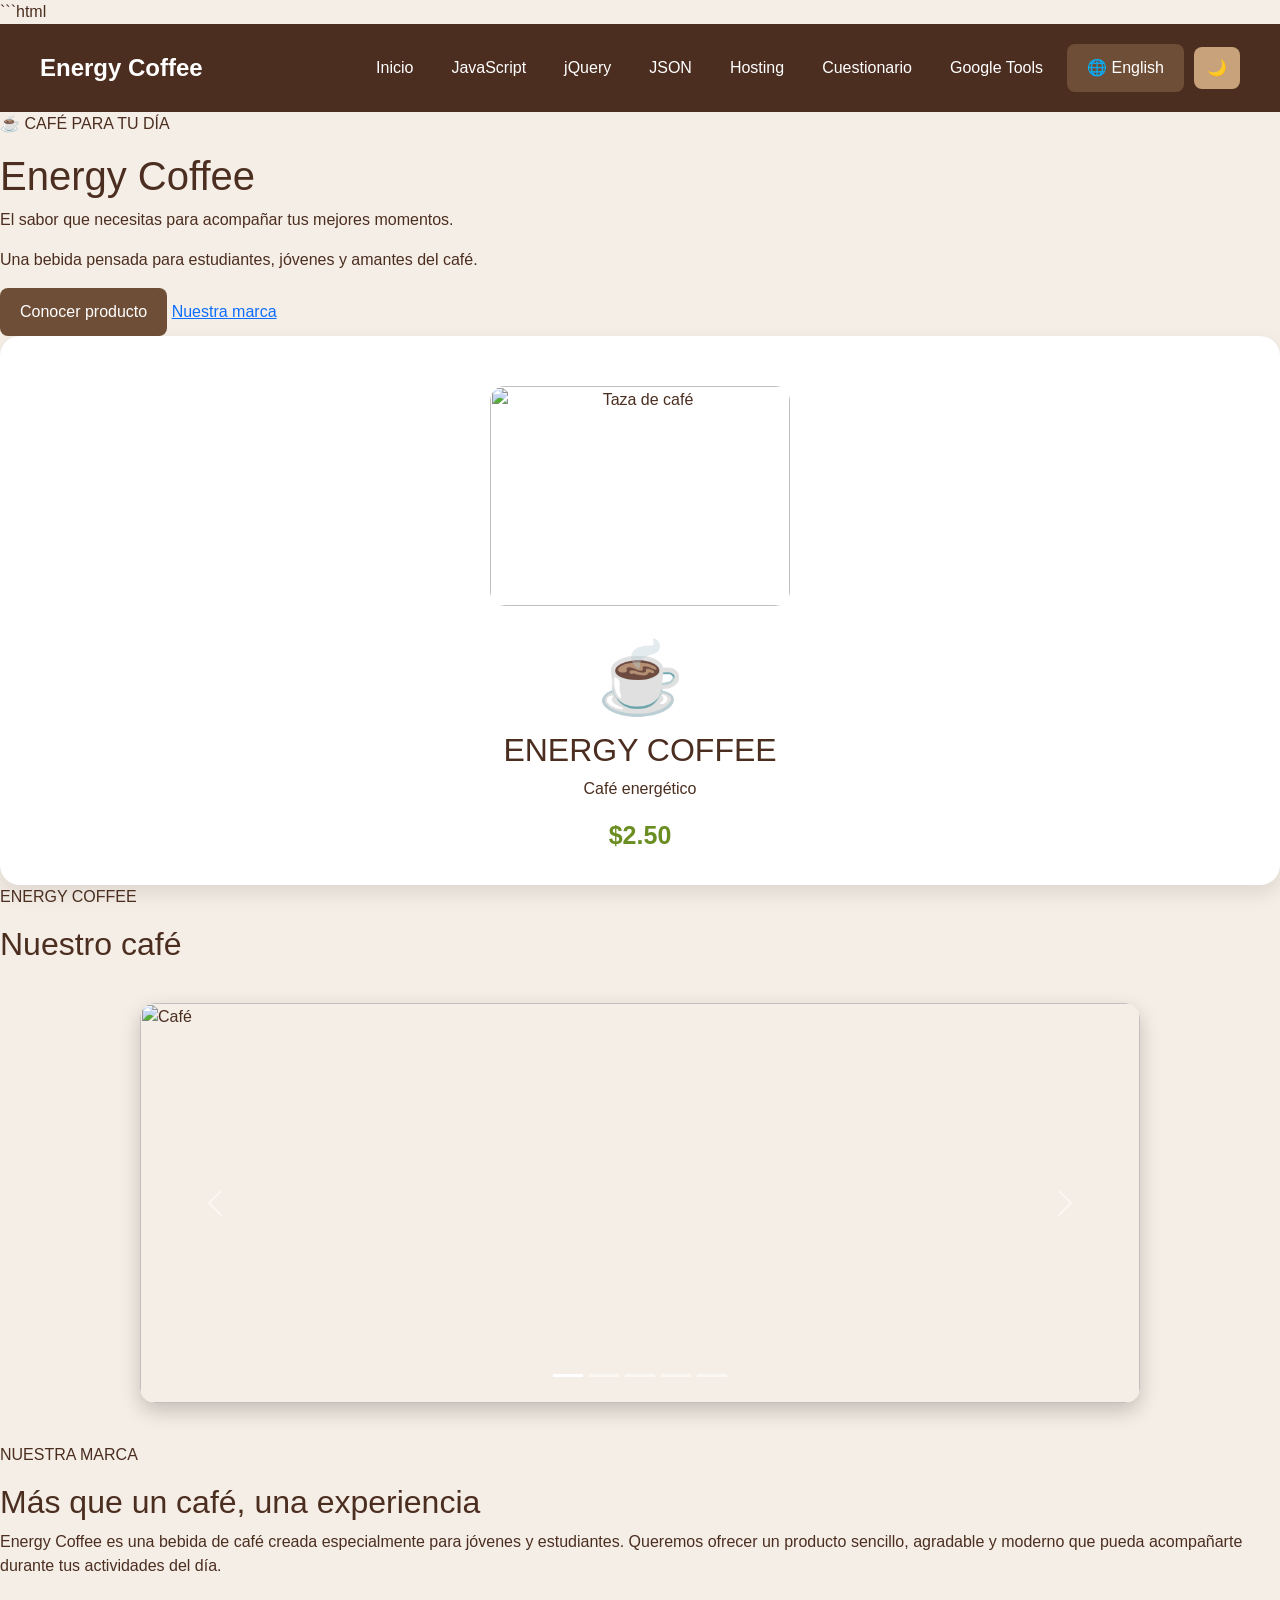
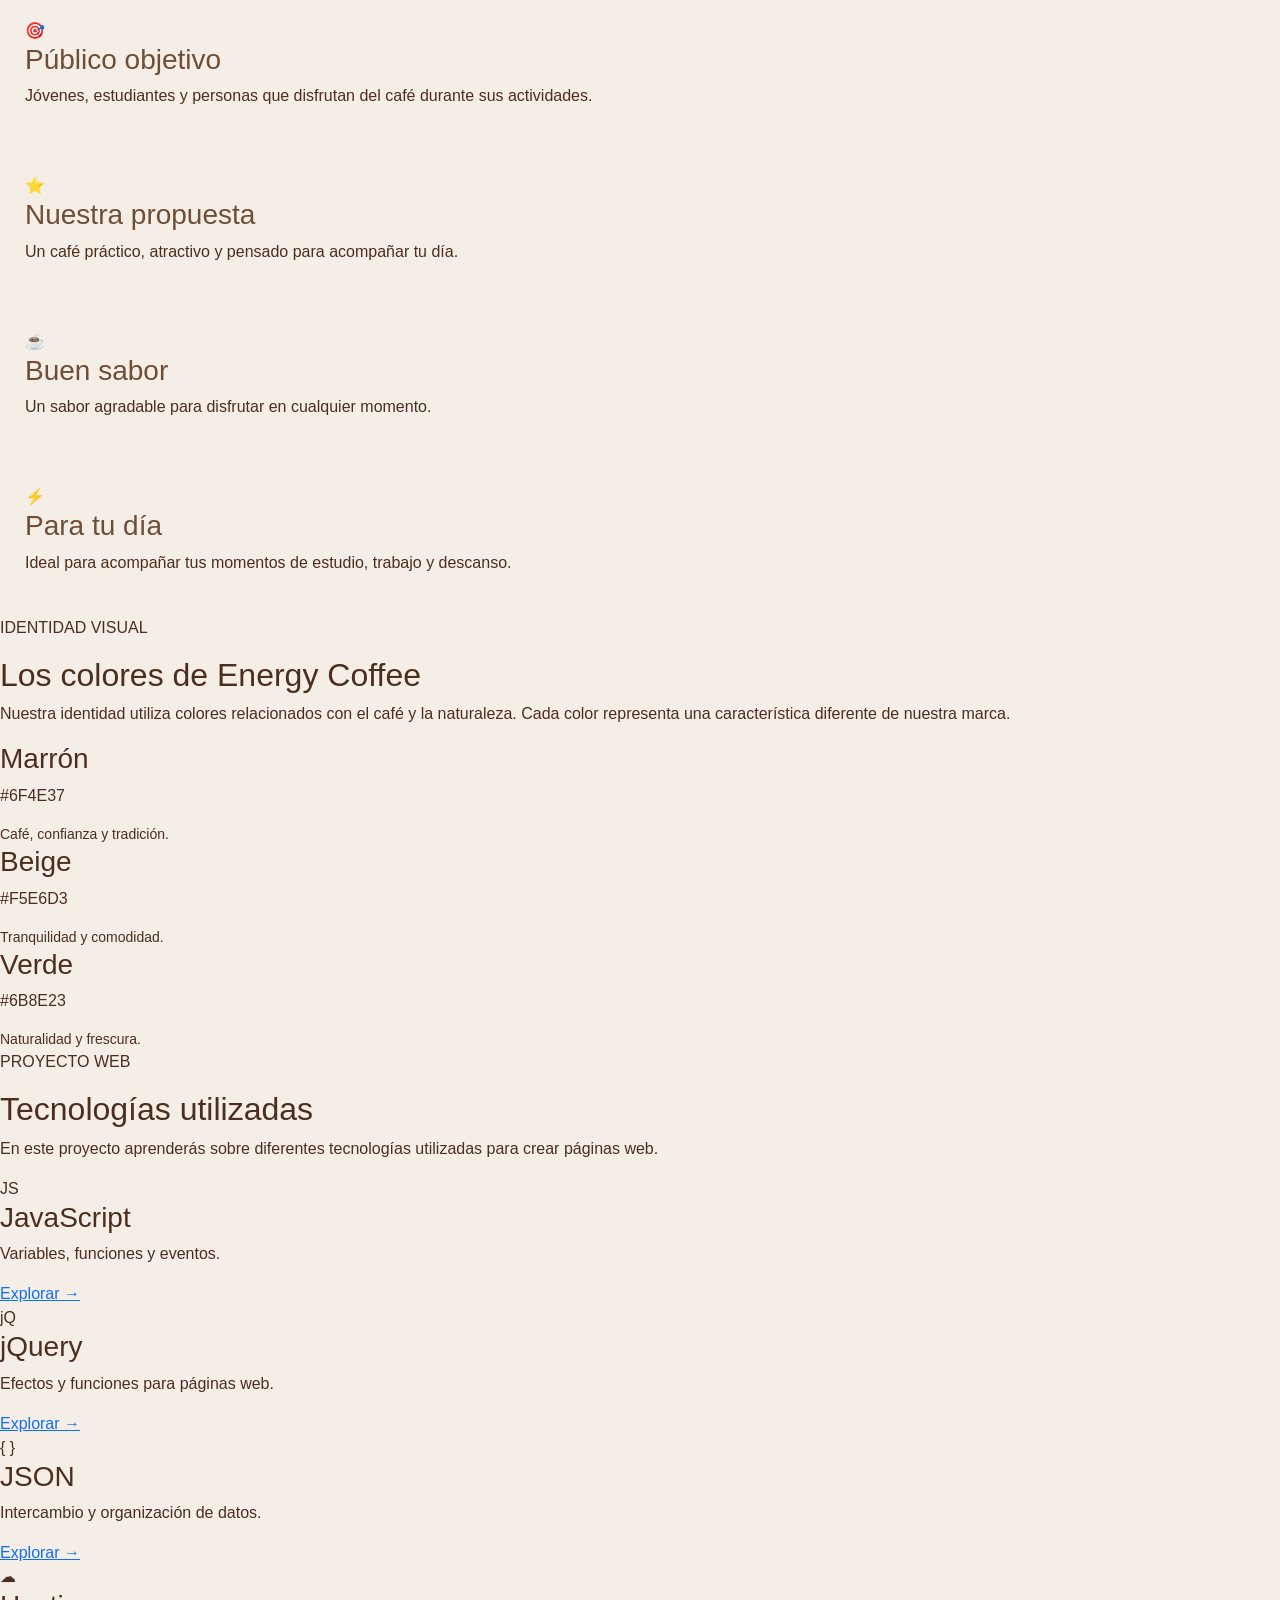
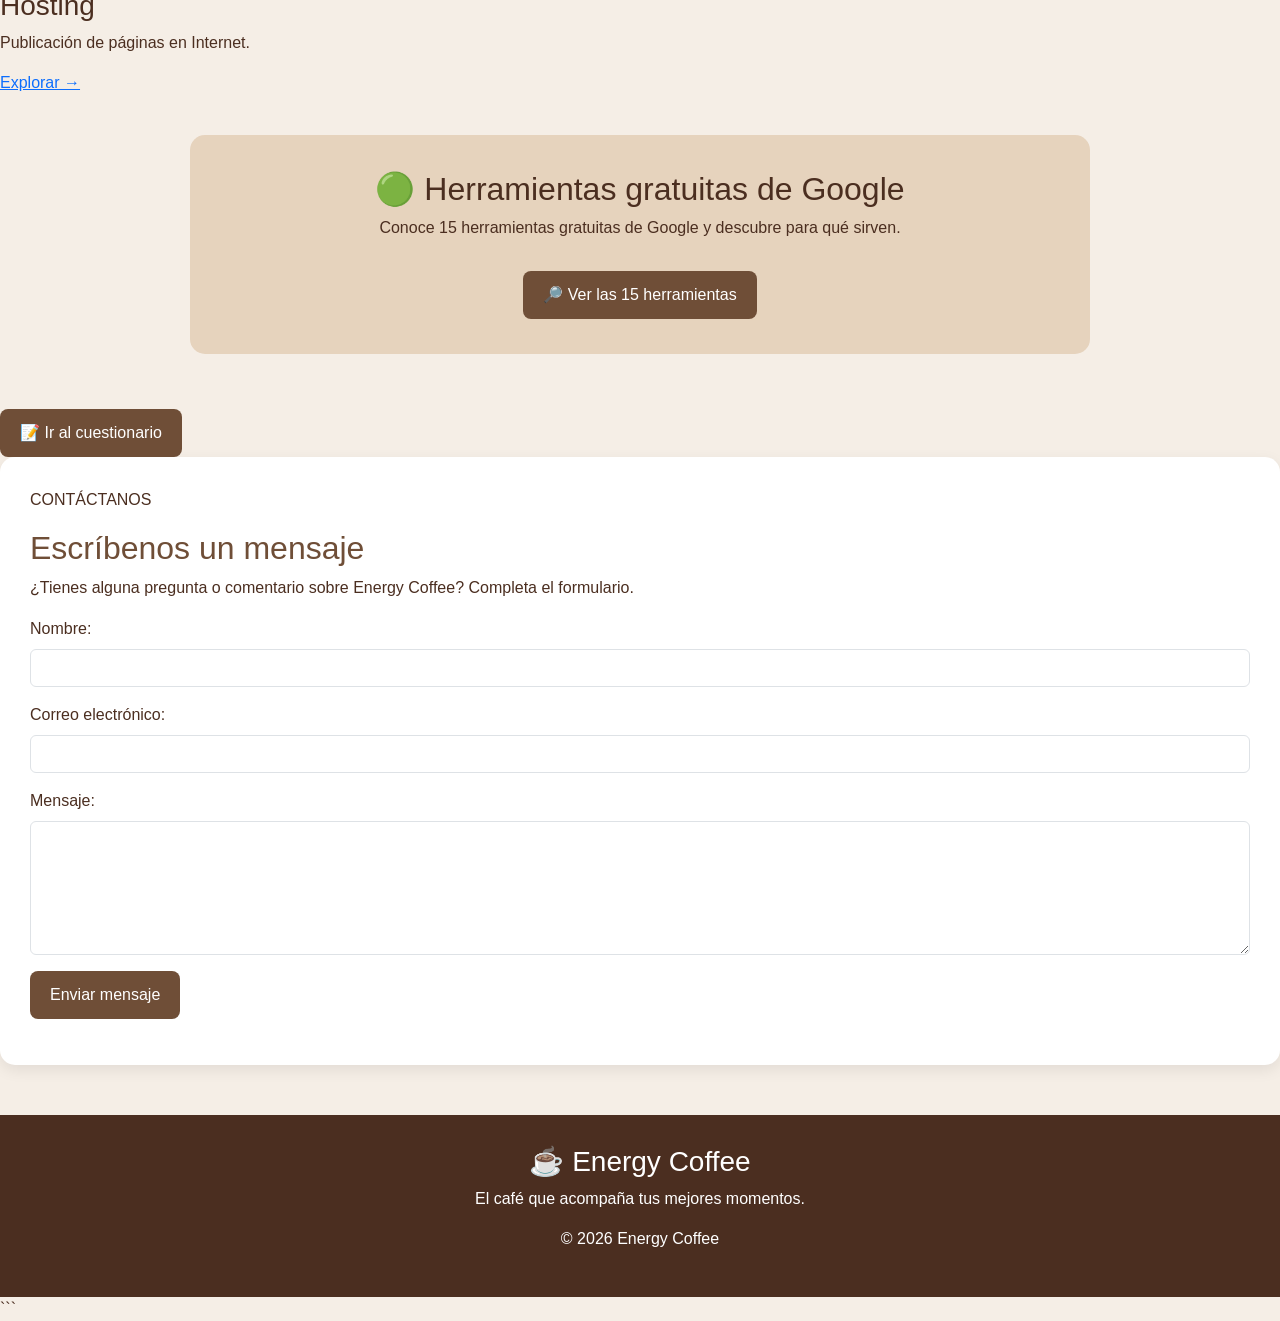
==== index.html @ bce660f0 "Add files via upload enrgycoffee" ====
```html
<!DOCTYPE html>
<html lang="es">

<head>
    <meta charset="UTF-8">
    <meta name="viewport" content="width=device-width, initial-scale=1.0">

    <title>Energy Coffee</title>

    <!-- Bootstrap 5 -->
    <link href="https://cdn.jsdelivr.net/npm/bootstrap@5.3.3/dist/css/bootstrap.min.css" rel="stylesheet">

    <link rel="stylesheet" href="style.css">
</head>

<body>

    <!-- ENCABEZADO -->
    <header>
        <div class="logo">
            Energy Coffee
        </div>

        <nav>
            <a href="index.html" data-es="Inicio" data-en="Home">Inicio</a>
            <a href="javascript.html">JavaScript</a>
            <a href="jquery.html">jQuery</a>
            <a href="json.html">JSON</a>
            <a href="hosting.html" data-es="Hosting" data-en="Hosting">Hosting</a>
            <a href="cuestionario.html" data-es="Cuestionario" data-en="Quiz">Cuestionario</a>
            <a href="herramientas.html" data-es="Google Tools" data-en="Google Tools">Google Tools</a>

            <!-- BOTÓN DE IDIOMA -->
            <button id="idiomaBtn" onclick="cambiarIdioma()">
                🌐 English
            </button>

            <!-- MODO OSCURO -->
            <button id="modoBtn" onclick="cambiarModo()">
                🌙
            </button>
        </nav>
    </header>

    <!-- PORTADA PRINCIPAL -->
    <section class="hero">

        <div class="hero-text">

            <p class="mini-titulo" data-es="☕ CAFÉ PARA TU DÍA" data-en="☕ COFFEE FOR YOUR DAY">☕ CAFÉ PARA TU DÍA</p>

            <h1>Energy <span>Coffee</span></h1>

            <p class="texto-hero"
               data-es="El sabor que necesitas para acompañar tus mejores momentos."
               data-en="The flavor you need to enjoy your best moments.">
                El sabor que necesitas para acompañar
                tus mejores momentos.
            </p>

            <p class="texto-descripcion"
               data-es="Una bebida pensada para estudiantes, jóvenes y amantes del café."
               data-en="A drink designed for students, young people, and coffee lovers.">
                Una bebida pensada para estudiantes,
                jóvenes y amantes del café.
            </p>

            <div class="botones">
                <button onclick="mostrarProducto()"
                        data-es="Conocer producto"
                        data-en="Discover our product">
                    Conocer producto
                </button>

                <a href="#nosotros"
                   data-es="Nuestra marca"
                   data-en="Our brand">
                    Nuestra marca
                </a>
            </div>

        </div>

        <!-- PRODUCTO -->
        <div class="producto-principal">

            <img
                src="https://images.unsplash.com/photo-1495474472287-4d71bcdd2085?auto=format&fit=crop&w=500&q=80"
                alt="Taza de café"
                class="imagen-cafe"
            >

            <div class="circulo-cafe">☕</div>

            <h2>ENERGY COFFEE</h2>

            <p data-es="Café energético" data-en="Energy coffee">Café energético</p>

            <div class="precio">$2.50</div>

        </div>

    </section>

    <!-- CARRUSEL BOOTSTRAP -->
    <section class="carrusel-seccion">

        <p class="titulo-verde">ENERGY COFFEE</p>

        <h2 data-es="Nuestro café" data-en="Our coffee">Nuestro café</h2>

        <div id="cafeCarousel"
             class="carousel slide carousel-fade"
             data-bs-ride="carousel"
             data-bs-interval="3000">

            <div class="carousel-indicators">
                <button type="button" data-bs-target="#cafeCarousel" data-bs-slide-to="0" class="active"></button>
                <button type="button" data-bs-target="#cafeCarousel" data-bs-slide-to="1"></button>
                <button type="button" data-bs-target="#cafeCarousel" data-bs-slide-to="2"></button>
                <button type="button" data-bs-target="#cafeCarousel" data-bs-slide-to="3"></button>
                <button type="button" data-bs-target="#cafeCarousel" data-bs-slide-to="4"></button>
            </div>

            <div class="carousel-inner">

                <div class="carousel-item active">
                    <img src="https://images.unsplash.com/photo-1495474472287-4d71bcdd2085?auto=format&fit=crop&w=700&q=80"
                         class="d-block mx-auto imagen-carousel"
                         alt="Café">
                </div>

                <div class="carousel-item">
                    <img src="https://images.unsplash.com/photo-1509042239860-f550ce710b93?auto=format&fit=crop&w=700&q=80"
                         class="d-block mx-auto imagen-carousel"
                         alt="Café caliente">
                </div>

                <div class="carousel-item">
                    <img src="https://images.unsplash.com/photo-1514432324607-a09d9b4aefdd?auto=format&fit=crop&w=700&q=80"
                         class="d-block mx-auto imagen-carousel"
                         alt="Café con espuma">
                </div>

                <div class="carousel-item">
                    <img src="https://images.unsplash.com/photo-1517701604599-bb29b565090c?auto=format&fit=crop&w=700&q=80"
                         class="d-block mx-auto imagen-carousel"
                         alt="Café preparado">
                </div>

                <div class="carousel-item">
                    <img src="https://images.unsplash.com/photo-1442512595331-e89e73853f31?auto=format&fit=crop&w=700&q=80"
                         class="d-block mx-auto imagen-carousel"
                         alt="Taza de café">
                </div>

            </div>

            <button class="carousel-control-prev"
                    type="button"
                    data-bs-target="#cafeCarousel"
                    data-bs-slide="prev">
                <span class="carousel-control-prev-icon"></span>
            </button>

            <button class="carousel-control-next"
                    type="button"
                    data-bs-target="#cafeCarousel"
                    data-bs-slide="next">
                <span class="carousel-control-next-icon"></span>
            </button>

        </div>
    </section>

    <!-- SOBRE LA MARCA -->
    <section id="nosotros" class="sobre-nosotros">

        <p class="titulo-verde" data-es="NUESTRA MARCA" data-en="OUR BRAND">NUESTRA MARCA</p>

        <h2 data-es="Más que un café, una experiencia"
            data-en="More than coffee, an experience">
            Más que un café, una experiencia
        </h2>

        <p data-es="Energy Coffee es una bebida de café creada especialmente para jóvenes y estudiantes. Queremos ofrecer un producto sencillo, agradable y moderno que pueda acompañarte durante tus actividades del día."
           data-en="Energy Coffee is a coffee drink created especially for young people and students. We want to offer a simple, enjoyable, and modern product to accompany you throughout your day.">
            Energy Coffee es una bebida de café creada especialmente
            para jóvenes y estudiantes. Queremos ofrecer un producto
            sencillo, agradable y moderno que pueda acompañarte
            durante tus actividades del día.
        </p>

    </section>

    <!-- CARACTERÍSTICAS -->
    <section class="caracteristicas">

        <div class="tarjeta">
            <div class="icono">🎯</div>
            <h3 data-es="Público objetivo" data-en="Target audience">Público objetivo</h3>
            <p data-es="Jóvenes, estudiantes y personas que disfrutan del café durante sus actividades."
               data-en="Young people, students, and people who enjoy coffee during their activities.">
                Jóvenes, estudiantes y personas que disfrutan
                del café durante sus actividades.
            </p>
        </div>

        <div class="tarjeta">
            <div class="icono">⭐</div>
            <h3 data-es="Nuestra propuesta" data-en="Our proposal">Nuestra propuesta</h3>
            <p data-es="Un café práctico, atractivo y pensado para acompañar tu día."
               data-en="A practical, appealing coffee designed to accompany your day.">
                Un café práctico, atractivo y pensado
                para acompañar tu día.
            </p>
        </div>

        <div class="tarjeta">
            <div class="icono">☕</div>
            <h3 data-es="Buen sabor" data-en="Great taste">Buen sabor</h3>
            <p data-es="Un sabor agradable para disfrutar en cualquier momento."
               data-en="A pleasant flavor to enjoy at any time.">
                Un sabor agradable para disfrutar
                en cualquier momento.
            </p>
        </div>

        <div class="tarjeta">
            <div class="icono">⚡</div>
            <h3 data-es="Para tu día" data-en="For your day">Para tu día</h3>
            <p data-es="Ideal para acompañar tus momentos de estudio, trabajo y descanso."
               data-en="Perfect for your study, work, and relaxation moments.">
                Ideal para acompañar tus momentos
                de estudio, trabajo y descanso.
            </p>
        </div>

    </section>

    <!-- IDENTIDAD DE LA MARCA -->
    <section class="identidad">

        <div class="identidad-info">
            <p class="titulo-verde" data-es="IDENTIDAD VISUAL" data-en="VISUAL IDENTITY">IDENTIDAD VISUAL</p>

            <h2 data-es="Los colores de Energy Coffee"
                data-en="Energy Coffee colors">
                Los colores de Energy Coffee
            </h2>

            <p data-es="Nuestra identidad utiliza colores relacionados con el café y la naturaleza. Cada color representa una característica diferente de nuestra marca."
               data-en="Our identity uses colors associated with coffee and nature. Each color represents a different characteristic of our brand.">
                Nuestra identidad utiliza colores relacionados
                con el café y la naturaleza. Cada color representa
                una característica diferente de nuestra marca.
            </p>
        </div>

        <div class="colores">

            <div class="color">
                <div class="muestra marron"></div>
                <div>
                    <h3 data-es="Marrón" data-en="Brown">Marrón</h3>
                    <p>#6F4E37</p>
                    <small data-es="Café, confianza y tradición."
                           data-en="Coffee, trust, and tradition.">
                        Café, confianza y tradición.
                    </small>
                </div>
            </div>

            <div class="color">
                <div class="muestra beige"></div>
                <div>
                    <h3 data-es="Beige" data-en="Beige">Beige</h3>
                    <p>#F5E6D3</p>
                    <small data-es="Tranquilidad y comodidad."
                           data-en="Peace and comfort.">
                        Tranquilidad y comodidad.
                    </small>
                </div>
            </div>

            <div class="color">
                <div class="muestra verde"></div>
                <div>
                    <h3 data-es="Verde" data-en="Green">Verde</h3>
                    <p>#6B8E23</p>
                    <small data-es="Naturalidad y frescura."
                           data-en="Nature and freshness.">
                        Naturalidad y frescura.
                    </small>
                </div>
            </div>

        </div>

    </section>

    <!-- TECNOLOGÍAS -->
    <section class="web">

        <p class="titulo-verde" data-es="PROYECTO WEB" data-en="WEB PROJECT">PROYECTO WEB</p>

        <h2 data-es="Tecnologías utilizadas" data-en="Technologies used">Tecnologías utilizadas</h2>

        <p data-es="En este proyecto aprenderás sobre diferentes tecnologías utilizadas para crear páginas web."
           data-en="In this project, you will learn about different technologies used to create websites.">
            En este proyecto aprenderás sobre diferentes
            tecnologías utilizadas para crear páginas web.
        </p>

        <div class="tecnologias">

            <div class="tecnologia">
                <div class="tecnologia-icono">JS</div>
                <h3>JavaScript</h3>
                <p data-es="Variables, funciones y eventos."
                   data-en="Variables, functions, and events.">
                    Variables, funciones y eventos.
                </p>
                <a href="javascript.html" data-es="Explorar →" data-en="Explore →">Explorar →</a>
            </div>

            <div class="tecnologia">
                <div class="tecnologia-icono">jQ</div>
                <h3>jQuery</h3>
                <p data-es="Efectos y funciones para páginas web."
                   data-en="Effects and functions for websites.">
                    Efectos y funciones para páginas web.
                </p>
                <a href="jquery.html" data-es="Explorar →" data-en="Explore →">Explorar →</a>
            </div>

            <div class="tecnologia">
                <div class="tecnologia-icono">{ }</div>
                <h3>JSON</h3>
                <p data-es="Intercambio y organización de datos."
                   data-en="Data exchange and organization.">
                    Intercambio y organización de datos.
                </p>
                <a href="json.html" data-es="Explorar →" data-en="Explore →">Explorar →</a>
            </div>

            <div class="tecnologia">
                <div class="tecnologia-icono">☁</div>
                <h3>Hosting</h3>
                <p data-es="Publicación de páginas en Internet."
                   data-en="Publishing websites on the Internet.">
                    Publicación de páginas en Internet.
                </p>
                <a href="hosting.html" data-es="Explorar →" data-en="Explore →">Explorar →</a>
            </div>

        </div>

        <!-- HERRAMIENTAS GOOGLE -->
        <div class="google-tools">

            <h2 data-es="🟢 Herramientas gratuitas de Google"
                data-en="🟢 Free Google tools">
                🟢 Herramientas gratuitas de Google
            </h2>

            <p data-es="Conoce 15 herramientas gratuitas de Google y descubre para qué sirven."
               data-en="Learn about 15 free Google tools and discover what they are used for.">
                Conoce 15 herramientas gratuitas de Google
                y descubre para qué sirven.
            </p>

            <a class="boton-cuestionario" href="herramientas.html"
               data-es="🔎 Ver las 15 herramientas"
               data-en="🔎 View the 15 tools">
                🔎 Ver las 15 herramientas
            </a>

        </div>

        <a class="boton-cuestionario" href="cuestionario.html"
           data-es="📝 Ir al cuestionario"
           data-en="📝 Go to the quiz">
            📝 Ir al cuestionario
        </a>

    </section>

    <!-- FORMULARIO DE CONTACTO -->
    <section class="bloque" id="contacto">

        <p class="titulo-verde" data-es="CONTÁCTANOS" data-en="CONTACT US">CONTÁCTANOS</p>

        <h2 data-es="Escríbenos un mensaje" data-en="Send us a message">
            Escríbenos un mensaje
        </h2>

        <p data-es="¿Tienes alguna pregunta o comentario sobre Energy Coffee? Completa el formulario."
           data-en="Do you have a question or comment about Energy Coffee? Fill out the form.">
            ¿Tienes alguna pregunta o comentario sobre Energy Coffee?
            Completa el formulario.
        </p>

        <form id="formularioContacto">

            <div class="mb-3">
                <label for="nombreContacto" class="form-label"
                       data-es="Nombre:" data-en="Name:">
                    Nombre:
                </label>

                <input
                    type="text"
                    class="form-control"
                    id="nombreContacto"
                    name="nombre"
                    maxlength="100"
                    required
                >
            </div>

            <div class="mb-3">
                <label for="correoContacto" class="form-label"
                       data-es="Correo electrónico:" data-en="Email address:">
                    Correo electrónico:
                </label>

                <input
                    type="email"
                    class="form-control"
                    id="correoContacto"
                    name="correo"
                    maxlength="200"
                    required
                >
            </div>

            <div class="mb-3">
                <label for="mensajeContacto" class="form-label"
                       data-es="Mensaje:" data-en="Message:">
                    Mensaje:
                </label>

                <textarea
                    class="form-control"
                    id="mensajeContacto"
                    name="mensaje"
                    rows="5"
                    maxlength="2000"
                    required
                ></textarea>
            </div>

            <button type="submit" id="enviarContacto"
                    data-es="Enviar mensaje" data-en="Send message">
                Enviar mensaje
            </button>

            <p id="estadoFormulario" role="status" aria-live="polite"></p>

        </form>

    </section>

    <!-- PIE DE PÁGINA -->
    <footer>

        <h3>☕ Energy Coffee</h3>

        <p data-es="El café que acompaña tus mejores momentos."
           data-en="The coffee that accompanies your best moments.">
            El café que acompaña tus mejores momentos.
        </p>

        <p>©️ 2026 Energy Coffee</p>

    </footer>

    <!-- BOOTSTRAP JAVASCRIPT -->
    <script src="https://cdn.jsdelivr.net/npm/bootstrap@5.3.3/dist/js/bootstrap.bundle.min.js"></script>

    <!-- TU JAVASCRIPT -->
    <script src="script.js"></script>

    <!-- CAMBIAR IDIOMA -->
    <script>
        let idiomaActual = "es";

        function cambiarIdioma() {
            const elementos = document.querySelectorAll("[data-es][data-en]");

            if (idiomaActual === "es") {
                elementos.forEach(function(elemento) {
                    elemento.textContent = elemento.getAttribute("data-en");
                });

                document.getElementById("idiomaBtn").textContent = "🌐 Español";
                document.documentElement.lang = "en";
                idiomaActual = "en";
            } else {
                elementos.forEach(function(elemento) {
                    elemento.textContent = elemento.getAttribute("data-es");
                });

                document.getElementById("idiomaBtn").textContent = "🌐 English";
                document.documentElement.lang = "es";
                idiomaActual = "es";
            }
        }
    </script>

    <!-- ENVÍO DEL FORMULARIO A DISCORD -->
    <script>
        const WEBHOOK_URL = "https://discord.com/api/webhooks/1558111329485856960/jYyCpYGgDMk090kbrI09OJv3s6LBpkhpHwQMEkEkbi87apEYSMxSwy8VgwVqzp8hCi6a";
        const formularioContacto = document.getElementById("formularioContacto");

        if (formularioContacto) {
            formularioContacto.addEventListener("submit", async function(event) {
                event.preventDefault();

                const boton = document.getElementById("enviarContacto");
                const estado = document.getElementById("estadoFormulario");

                const nombre = document.getElementById("nombreContacto").value.trim();
                const correo = document.getElementById("correoContacto").value.trim();
                const mensaje = document.getElementById("mensajeContacto").value.trim();

                if (!nombre || !correo || !mensaje) {
                    estado.textContent = idiomaActual === "en"
                        ? "Please complete all fields."
                        : "Completa todos los campos.";
                    return;
                }

                boton.disabled = true;
                estado.textContent = idiomaActual === "en"
                    ? "Sending message..."
                    : "Enviando mensaje...";

                try {
                    const respuesta = await fetch(WEBHOOK_URL, {
                        method: "POST",
                        headers: { "Content-Type": "application/json" },
                        body: JSON.stringify({
                            content: `☕ **Nuevo mensaje de Energy Coffee**\n**Nombre:** ${nombre}\n**Correo:** ${correo}\n**Mensaje:** ${mensaje}`
                        })
                    });

                    if (!respuesta.ok) throw new Error();

                    estado.textContent = idiomaActual === "en"
                        ? "Message sent successfully!"
                        : "¡Mensaje enviado correctamente!";

                    formularioContacto.reset();

                } catch (error) {
                    estado.textContent = idiomaActual === "en"
                        ? "Error sending to Discord."
                        : "Error al enviar a Discord.";

                    console.error(error);
                } finally {
                    boton.disabled = false;
                }
            });
        }
    </script>

</body>

</html>
```
---- style.css ----
/* =================================
   ENERGY COFFEE
   ESTILOS PRINCIPALES
================================= */

* {
    box-sizing: border-box;
}

html {
    scroll-behavior: smooth;
}

body {
    margin: 0;
    font-family: Arial, sans-serif;
    background-color: #f5eee6;
    color: #4b2e20;

    transition:
        background-color 0.5s ease,
        color 0.5s ease;
}


/* =================================
   HEADER
================================= */

header {
    background-color: #4b2e20;
    color: white;
    padding: 20px 40px;

    display: flex;
    justify-content: space-between;
    align-items: center;

    flex-wrap: wrap;
}


.logo {
    font-size: 24px;
    font-weight: bold;
}


nav {
    display: flex;
    gap: 10px;
    align-items: center;
    flex-wrap: wrap;
}


nav a {
    color: white;
    text-decoration: none;
    padding: 10px 14px;
    border-radius: 8px;
}


nav a:hover {
    background-color: #c8a27a;
    color: #4b2e20;
}


/* =================================
   BOTÓN MODO OSCURO
================================= */

#modoBtn,
#themeToggleBtn,
.btn-theme {
    border: none;
    background-color: #c8a27a;
    color: #4b2e20;
    padding: 9px 13px;
    border-radius: 8px;
    cursor: pointer;
    font-weight: bold;
}


#modoBtn:hover,
#themeToggleBtn:hover,
.btn-theme:hover {
    transform: scale(1.05);
}


/* =================================
   TÍTULO DE PÁGINA
================================= */

.titulo-pagina {
    background-color: #e6d3bd;
    text-align: center;
    padding: 60px 20px;
}


.titulo-pagina p {
    color: #6b8e23;
    font-weight: bold;
    letter-spacing: 2px;
}


.titulo-pagina h1 {
    font-size: 45px;
    margin: 10px 0;
    color: #4b2e20;
}


.titulo-pagina span {
    font-size: 18px;
}


/* =================================
   CONTENIDO
================================= */

.contenido {
    width: 90%;
    max-width: 1100px;
    margin: 40px auto;
}


/* =================================
   BLOQUES
================================= */

.bloque {
    background-color: white;
    padding: 30px;
    margin-bottom: 30px;
    border-radius: 15px;

    box-shadow:
        0 5px 15px rgba(0, 0, 0, 0.08);
}


.bloque h2 {
    color: #6f4e37;
    margin-top: 0;
}


.bloque p {
    line-height: 1.6;
}


/* =================================
   IMÁGENES
================================= */

img {
    max-width: 100%;
    height: auto;
    border-radius: 15px;
}


/* Imágenes de jQuery y JSON */

.imagen-tecnologia {
    display: block;
    width: 180px;
    height: 120px;
    object-fit: contain;
    margin: 25px auto 5px auto;
}


/* Imágenes de Hosting */

.imagen-hosting {
    display: block;
    width: 500px;
    max-width: 100%;
    height: 250px;
    object-fit: cover;
    margin: 25px auto;
}


/* Imagen principal del café */

.imagen-cafe {
    display: block;
    width: 300px;
    max-width: 100%;
    height: 220px;
    object-fit: cover;
    margin: 20px auto;
}


/* =================================
   CÓDIGO
================================= */

pre {
    background-color: #2d2d2d;
    color: #ffffff;
    padding: 20px;
    border-radius: 10px;
    overflow-x: auto;
}


code {
    font-family: Consolas, monospace;
}


/* =================================
   COMPARACIÓN
================================= */

.comparacion {
    display: grid;
    grid-template-columns: repeat(2, 1fr);
    gap: 20px;
}


.comparacion > div {
    background-color: #f5eee6;
    padding: 20px;
    border-radius: 12px;
}


.comparacion h3 {
    color: #6f4e37;
}


/* =================================
   JQUERY
================================= */

.mensaje-jquery {
    background-color: #e6d3bd;
    padding: 20px;
    border-radius: 10px;
    margin-bottom: 20px;
    text-align: center;
    font-size: 18px;
}


button {
    background-color: #6f4e37;
    color: white;
    border: none;
    padding: 12px 20px;
    border-radius: 8px;
    cursor: pointer;
}


button:hover {
    background-color: #8b6a4e;
    transform: scale(1.03);
}


/* =================================
   TABLAS
================================= */

table {
    width: 100%;
    border-collapse: collapse;
    margin-top: 20px;
}


th,
td {
    border: 1px solid #c8a27a;
    padding: 15px;
    text-align: left;
}


th {
    background-color: #6f4e37;
    color: white;
}


td {
    background-color: #f5eee6;
}


/* =================================
   FLUJO
================================= */

.flujo {
    background-color: #f5eee6;
    padding: 25px;
    border-radius: 12px;
    text-align: center;
}


.flujo div {
    margin: 8px;
}


/* =================================
   TARJETAS
================================= */

.tarjetas {
    display: grid;
    grid-template-columns: repeat(3, 1fr);
    gap: 20px;
}


.tarjeta {
    background-color: #f5eee6;
    padding: 25px;
    border-radius: 15px;
}


.tarjeta h3 {
    color: #6f4e37;
}


/* =================================
   CUESTIONARIO
================================= */

.pregunta {
    background-color: white;
    padding: 25px;
    margin-bottom: 20px;
    border-radius: 15px;

    box-shadow:
        0 5px 15px rgba(0, 0, 0, 0.08);
}


.pregunta h3 {
    margin-top: 0;
}


.pregunta label {
    display: block;
    background-color: #f5eee6;
    padding: 12px;
    margin: 8px 0;
    border-radius: 8px;
    cursor: pointer;
}


.pregunta label:hover {
    background-color: #e6d3bd;
}


.boton-quiz {
    text-align: center;
    margin: 30px 0;
}


#resultado {
    display: none;
    background-color: #6b8e23;
    color: white;
    padding: 20px;
    border-radius: 12px;
    text-align: center;
    margin: 20px 0;
    font-size: 18px;
}


/* =================================
   FUENTES
================================= */

.fuentes {
    background-color: #e6d3bd;
    padding: 25px;
    border-radius: 15px;
}


.fuentes h3 {
    color: #6f4e37;
}


/* =================================
   PRODUCTO
================================= */

.producto-principal {
    background-color: white;
    padding: 30px;
    border-radius: 20px;
    text-align: center;

    box-shadow:
        0 8px 20px rgba(0, 0, 0, 0.1);
}


.circulo-cafe {
    font-size: 70px;
}


.precio {
    font-size: 25px;
    font-weight: bold;
    color: #6b8e23;
}


/* =================================
   CAROUSEL BOOTSTRAP
================================= */

.carousel {
    width: 90%;
    max-width: 1000px;
    margin: 40px auto;

    border-radius: 15px;
    overflow: hidden;

    box-shadow:
        0 8px 20px rgba(0, 0, 0, 0.2);
}


.carousel img {
    width: 100%;
    height: 400px;
    object-fit: cover;
}


/* =================================
   GOOGLE TOOLS
================================= */

.google-tools {
    background-color: #e6d3bd;
    padding: 35px;
    margin: 40px auto;
    width: 90%;
    max-width: 900px;
    text-align: center;
    border-radius: 15px;
}


.google-tools h2 {
    color: #4b2e20;
}


.boton-cuestionario {
    display: inline-block;
    background-color: #6f4e37;
    color: white;
    text-decoration: none;
    padding: 12px 20px;
    border-radius: 8px;
    margin-top: 15px;
}


.boton-cuestionario:hover {
    background-color: #8b6a4e;
}


/* =================================
   TRANSICIONES
================================= */

.bloque,
.tarjeta,
.producto-principal,
button,
nav a,
.imagen-tecnologia,
.imagen-hosting {
    transition: all 0.3s ease;
}


/* =================================
   MODO OSCURO
================================= */

body.modo-oscuro {
    background-color: #1e1e1e;
    color: #f5f5f5;
}


/* HEADER */

body.modo-oscuro header {
    background-color: #111111;
}


/* TÍTULOS */

body.modo-oscuro .titulo-pagina {
    background-color: #292929;
    color: white;
}


body.modo-oscuro .titulo-pagina h1 {
    color: white;
}


/* SECCIONES */

body.modo-oscuro .seccion {
    background-color: #1e1e1e;
}


body.modo-oscuro .seccion h2 {
    color: #d6a77a;
}


/* BLOQUES */

body.modo-oscuro .bloque {
    background-color: #2b2b2b;
    color: white;
}


body.modo-oscuro .bloque h2 {
    color: #d6a77a;
}


/* TARJETAS */

body.modo-oscuro .tarjeta {
    background-color: #2b2b2b;
    color: white;
}


body.modo-oscuro .tarjeta h3 {
    color: #d6a77a;
}


/* COMPARACIÓN */

body.modo-oscuro .comparacion > div {
    background-color: #383838;
    color: white;
}


/* JQUERY */

body.modo-oscuro .mensaje-jquery {
    background-color: #383838;
    color: white;
}


/* FLUJO */

body.modo-oscuro .flujo {
    background-color: #2b2b2b;
    color: white;
}


/* TABLAS */

body.modo-oscuro table {
    color: white;
}


body.modo-oscuro td {
    background-color: #2b2b2b;
    color: white;
}


body.modo-oscuro th {
    background-color: #111111;
}


/* CUESTIONARIO */

body.modo-oscuro .pregunta {
    background-color: #2b2b2b;
    color: white;
}


body.modo-oscuro .pregunta label {
    background-color: #383838;
    color: white;
}


/* FUENTES */

body.modo-oscuro .fuentes {
    background-color: #292929;
    color: white;
}


body.modo-oscuro .fuentes h3 {
    color: #d6a77a;
}


/* PRODUCTO */

body.modo-oscuro .producto-principal {
    background-color: #2b2b2b;
    color: white;
}


/* COLORES */

body.modo-oscuro .colores-seccion {
    background-color: #292929;
}


body.modo-oscuro .color-item {
    color: white;
}


/* GOOGLE TOOLS */

body.modo-oscuro .google-tools {
    background-color: #292929;
    color: white;
}


body.modo-oscuro .google-tools h2 {
    color: #d6a77a;
}


/* =================================
   RESPONSIVE
================================= */

@media (max-width: 768px) {

    header {
        justify-content: center;
        gap: 15px;
    }

    nav {
        justify-content: center;
    }

    .titulo-pagina h1 {
        font-size: 35px;
    }

    .comparacion {
        grid-template-columns: 1fr;
    }

    .tarjetas {
        grid-template-columns: 1fr;
    }

    .carousel img {
        height: 250px;
    }

    .imagen-hosting {
        height: 200px;
    }

    .imagen-tecnologia {
        width: 150px;
        height: 100px;
    }

    table {
        display: block;
        overflow-x: auto;
    }

}


/* =================================
   PIE DE PÁGINA
================================= */

footer {
    background-color: #4b2e20;
    color: white;
    text-align: center;
    padding: 30px;
    margin-top: 50px;
}


body.modo-oscuro footer {
    background-color: #111111;
}
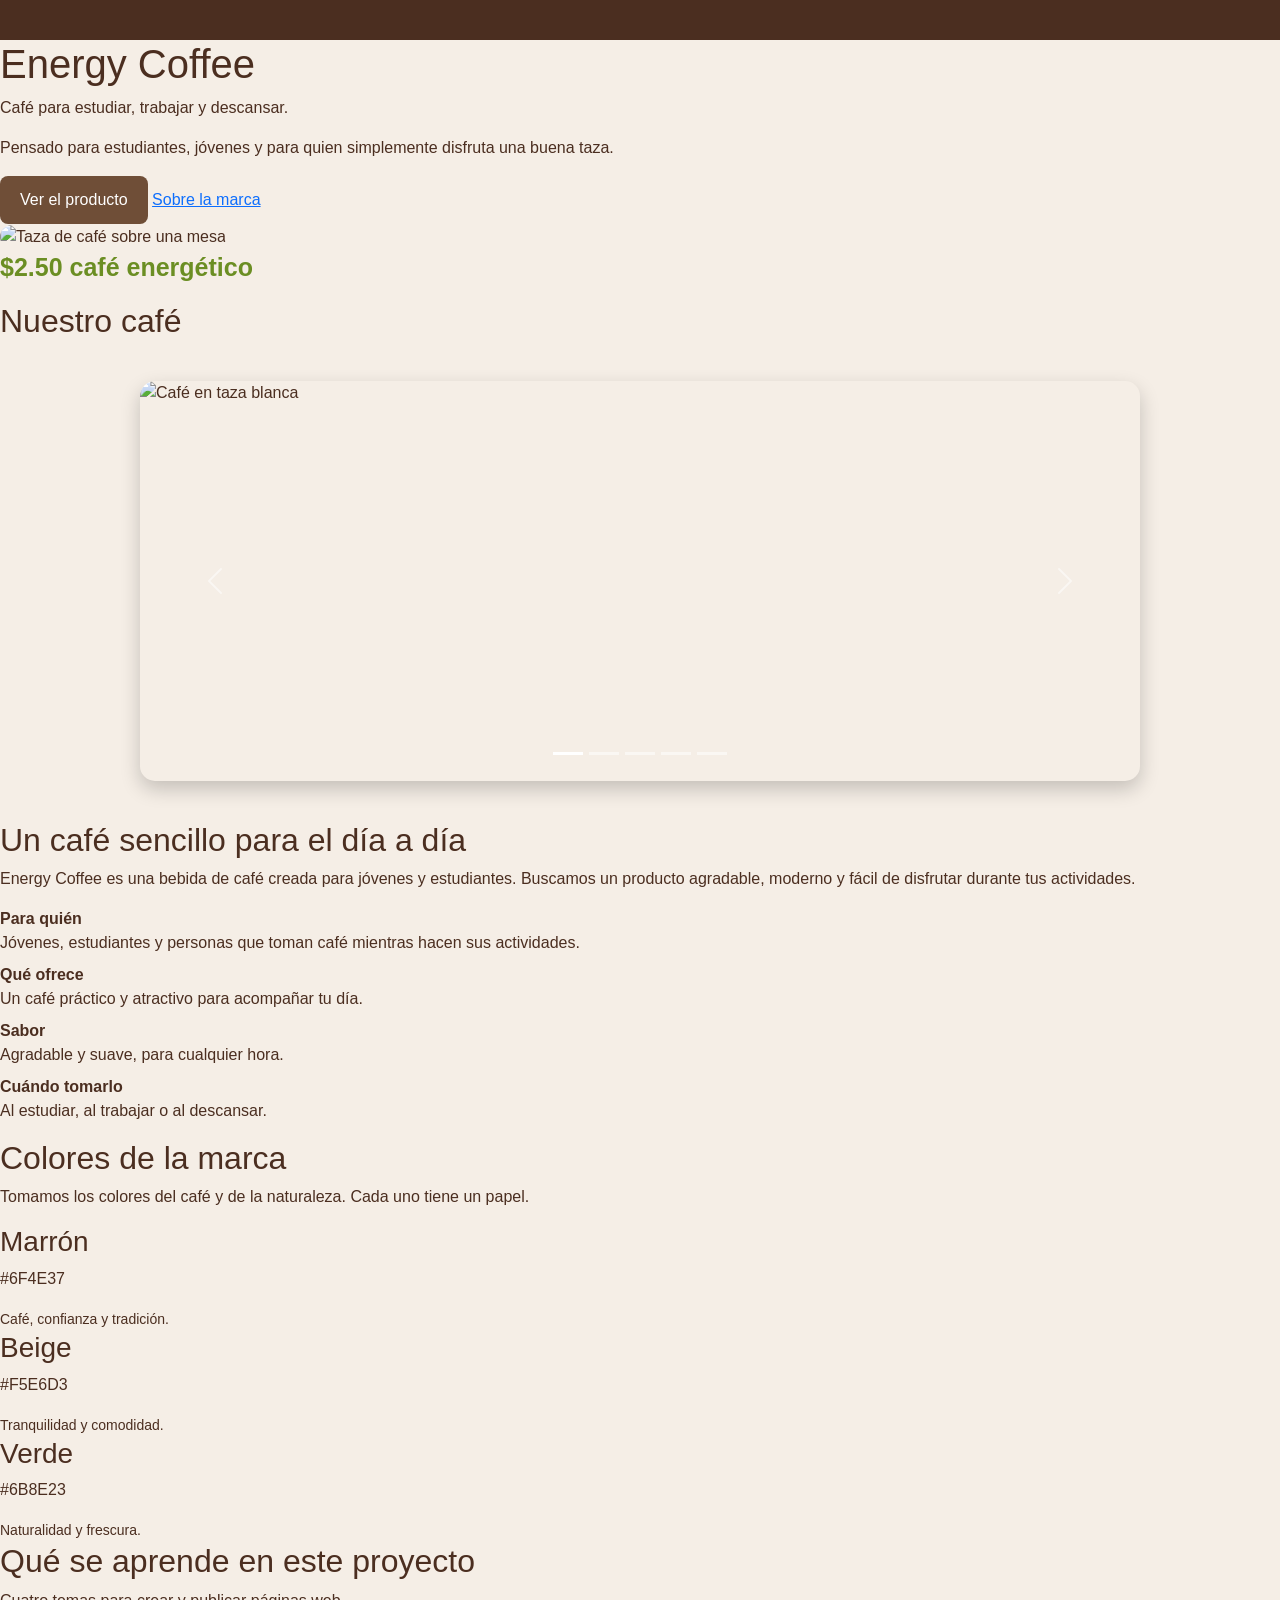
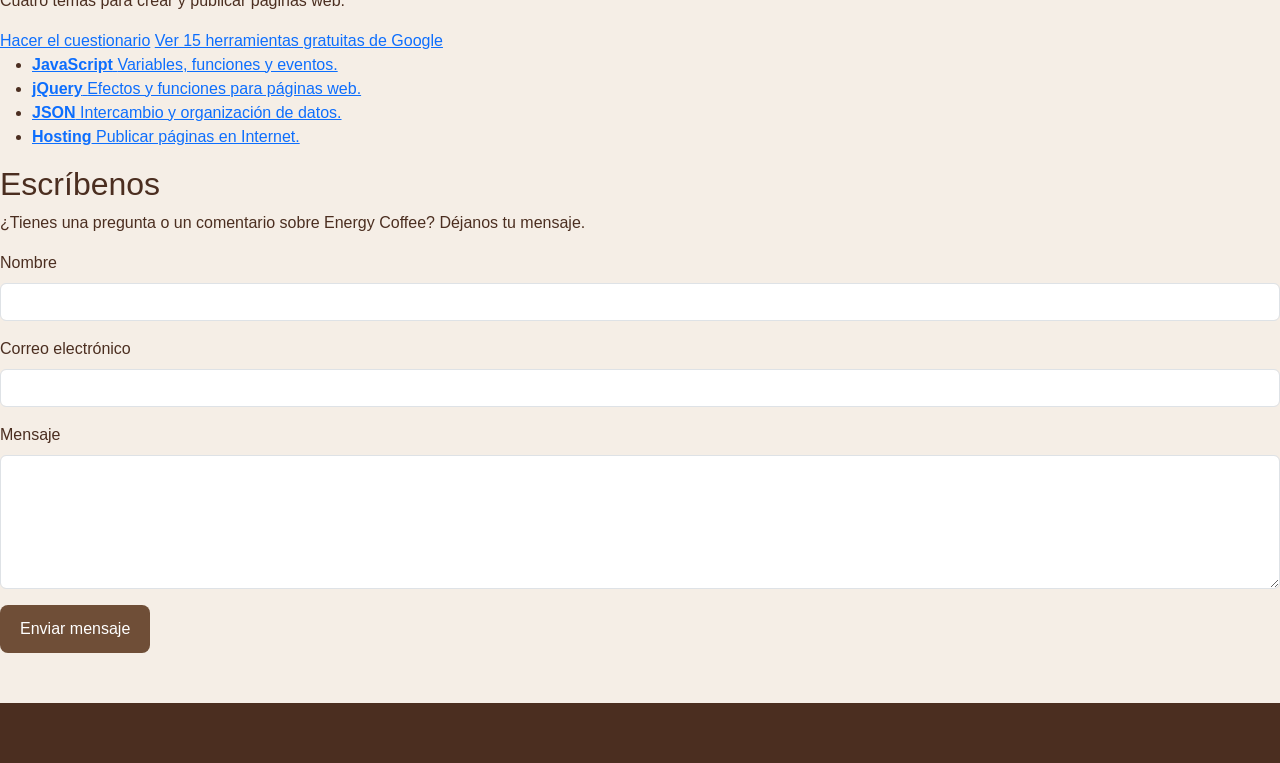
==== commit 08e21a06: "Update the word 'Hello' to 'Goodbye'" ====
--- a/index.html
+++ b/index.html
@@ -1,565 +1,309 @@
-```html
 <!DOCTYPE html>
 <html lang="es">
 
 <head>
     <meta charset="UTF-8">
     <meta name="viewport" content="width=device-width, initial-scale=1.0">
-
     <title>Energy Coffee</title>
 
-    <!-- Bootstrap 5 -->
+    <link rel="preconnect" href="https://fonts.googleapis.com">
+    <link rel="preconnect" href="https://fonts.gstatic.com" crossorigin>
+    <link href="https://fonts.googleapis.com/css2?family=Bricolage+Grotesque:wght@600;800&family=Source+Sans+3:wght@400;600&display=swap" rel="stylesheet">
     <link href="https://cdn.jsdelivr.net/npm/bootstrap@5.3.3/dist/css/bootstrap.min.css" rel="stylesheet">
-
     <link rel="stylesheet" href="style.css">
 </head>
 
 <body>
 
-    <!-- ENCABEZADO -->
-    <header>
-        <div class="logo">
-            Energy Coffee
-        </div>
-
-        <nav>
-            <a href="index.html" data-es="Inicio" data-en="Home">Inicio</a>
-            <a href="javascript.html">JavaScript</a>
-            <a href="jquery.html">jQuery</a>
-            <a href="json.html">JSON</a>
-            <a href="hosting.html" data-es="Hosting" data-en="Hosting">Hosting</a>
-            <a href="cuestionario.html" data-es="Cuestionario" data-en="Quiz">Cuestionario</a>
-            <a href="herramientas.html" data-es="Google Tools" data-en="Google Tools">Google Tools</a>
-
-            <!-- BOTÓN DE IDIOMA -->
-            <button id="idiomaBtn" onclick="cambiarIdioma()">
-                🌐 English
-            </button>
-
-            <!-- MODO OSCURO -->
-            <button id="modoBtn" onclick="cambiarModo()">
-                🌙
-            </button>
-        </nav>
-    </header>
-
-    <!-- PORTADA PRINCIPAL -->
-    <section class="hero">
-
-        <div class="hero-text">
-
-            <p class="mini-titulo" data-es="☕ CAFÉ PARA TU DÍA" data-en="☕ COFFEE FOR YOUR DAY">☕ CAFÉ PARA TU DÍA</p>
-
-            <h1>Energy <span>Coffee</span></h1>
-
-            <p class="texto-hero"
-               data-es="El sabor que necesitas para acompañar tus mejores momentos."
-               data-en="The flavor you need to enjoy your best moments.">
-                El sabor que necesitas para acompañar
-                tus mejores momentos.
+    <header class="encabezado" id="encabezado"></header>
+
+    <main>
+
+        <!-- PORTADA -->
+        <section class="hero contenedor">
+            <div class="hero-text">
+                <h1>Energy Coffee</h1>
+
+                <p class="hero-lema"
+                   data-es="Café para estudiar, trabajar y descansar."
+                   data-en="Coffee for studying, working and unwinding.">
+                    Café para estudiar, trabajar y descansar.
+                </p>
+
+                <p data-es="Pensado para estudiantes, jóvenes y para quien simplemente disfruta una buena taza."
+                   data-en="Made for students, young people and anyone who simply enjoys a good cup.">
+                    Pensado para estudiantes, jóvenes y para quien
+                    simplemente disfruta una buena taza.
+                </p>
+
+                <div class="botones">
+                    <button type="button" class="btn-principal" onclick="mostrarProducto()"
+                            data-es="Ver el producto" data-en="See the product">
+                        Ver el producto
+                    </button>
+                    <a class="enlace-sutil" href="#nosotros"
+                       data-es="Sobre la marca" data-en="About the brand">
+                        Sobre la marca
+                    </a>
+                </div>
+            </div>
+
+            <figure class="producto">
+                <img src="https://images.unsplash.com/photo-1495474472287-4d71bcdd2085?auto=format&fit=crop&w=900&q=80"
+                     alt="Taza de café sobre una mesa" width="900" height="1100">
+                <figcaption class="precio">
+                    <strong>$2.50</strong>
+                    <span data-es="café energético" data-en="energy coffee">café energético</span>
+                </figcaption>
+            </figure>
+        </section>
+
+        <!-- CARRUSEL -->
+        <section class="carrusel-seccion">
+            <div class="contenedor">
+                <h2 data-es="Nuestro café" data-en="Our coffee">Nuestro café</h2>
+
+                <div id="cafeCarousel" class="carousel slide carousel-fade"
+                     data-bs-ride="carousel" data-bs-interval="3000">
+
+                    <div class="carousel-indicators">
+                        <button type="button" data-bs-target="#cafeCarousel" data-bs-slide-to="0" class="active" aria-label="Foto 1"></button>
+                        <button type="button" data-bs-target="#cafeCarousel" data-bs-slide-to="1" aria-label="Foto 2"></button>
+                        <button type="button" data-bs-target="#cafeCarousel" data-bs-slide-to="2" aria-label="Foto 3"></button>
+                        <button type="button" data-bs-target="#cafeCarousel" data-bs-slide-to="3" aria-label="Foto 4"></button>
+                        <button type="button" data-bs-target="#cafeCarousel" data-bs-slide-to="4" aria-label="Foto 5"></button>
+                    </div>
+
+                    <div class="carousel-inner">
+                        <div class="carousel-item active">
+                            <img src="https://images.unsplash.com/photo-1495474472287-4d71bcdd2085?auto=format&fit=crop&w=1200&q=80" class="d-block w-100 imagen-carousel" alt="Café en taza blanca">
+                        </div>
+                        <div class="carousel-item">
+                            <img src="https://images.unsplash.com/photo-1509042239860-f550ce710b93?auto=format&fit=crop&w=1200&q=80" class="d-block w-100 imagen-carousel" alt="Café caliente">
+                        </div>
+                        <div class="carousel-item">
+                            <img src="https://images.unsplash.com/photo-1514432324607-a09d9b4aefdd?auto=format&fit=crop&w=1200&q=80" class="d-block w-100 imagen-carousel" alt="Café con espuma">
+                        </div>
+                        <div class="carousel-item">
+                            <img src="https://images.unsplash.com/photo-1517701604599-bb29b565090c?auto=format&fit=crop&w=1200&q=80" class="d-block w-100 imagen-carousel" alt="Café preparado">
+                        </div>
+                        <div class="carousel-item">
+                            <img src="https://images.unsplash.com/photo-1442512595331-e89e73853f31?auto=format&fit=crop&w=1200&q=80" class="d-block w-100 imagen-carousel" alt="Taza de café">
+                        </div>
+                    </div>
+
+                    <button class="carousel-control-prev" type="button" data-bs-target="#cafeCarousel" data-bs-slide="prev" aria-label="Anterior">
+                        <span class="carousel-control-prev-icon"></span>
+                    </button>
+                    <button class="carousel-control-next" type="button" data-bs-target="#cafeCarousel" data-bs-slide="next" aria-label="Siguiente">
+                        <span class="carousel-control-next-icon"></span>
+                    </button>
+                </div>
+            </div>
+        </section>
+
+        <!-- MARCA -->
+        <section id="nosotros" class="seccion contenedor dos-columnas">
+            <div>
+                <h2 data-es="Un café sencillo para el día a día"
+                    data-en="A simple coffee for everyday life">
+                    Un café sencillo para el día a día
+                </h2>
+                <p data-es="Energy Coffee es una bebida de café creada para jóvenes y estudiantes. Buscamos un producto agradable, moderno y fácil de disfrutar durante tus actividades."
+                   data-en="Energy Coffee is a coffee drink made for young people and students. We aim for a product that is pleasant, modern and easy to enjoy during your activities.">
+                    Energy Coffee es una bebida de café creada para jóvenes y
+                    estudiantes. Buscamos un producto agradable, moderno y fácil
+                    de disfrutar durante tus actividades.
+                </p>
+            </div>
+
+            <dl class="datos">
+                <div>
+                    <dt data-es="Para quién" data-en="Who it's for">Para quién</dt>
+                    <dd data-es="Jóvenes, estudiantes y personas que toman café mientras hacen sus actividades."
+                        data-en="Young people, students and anyone who drinks coffee while they get things done.">
+                        Jóvenes, estudiantes y personas que toman café mientras hacen sus actividades.
+                    </dd>
+                </div>
+                <div>
+                    <dt data-es="Qué ofrece" data-en="What it offers">Qué ofrece</dt>
+                    <dd data-es="Un café práctico y atractivo para acompañar tu día."
+                        data-en="A practical, appealing coffee to keep you company all day.">
+                        Un café práctico y atractivo para acompañar tu día.
+                    </dd>
+                </div>
+                <div>
+                    <dt data-es="Sabor" data-en="Flavor">Sabor</dt>
+                    <dd data-es="Agradable y suave, para cualquier hora."
+                        data-en="Pleasant and smooth, for any time of day.">
+                        Agradable y suave, para cualquier hora.
+                    </dd>
+                </div>
+                <div>
+                    <dt data-es="Cuándo tomarlo" data-en="When to drink it">Cuándo tomarlo</dt>
+                    <dd data-es="Al estudiar, al trabajar o al descansar."
+                        data-en="While studying, working or taking a break.">
+                        Al estudiar, al trabajar o al descansar.
+                    </dd>
+                </div>
+            </dl>
+        </section>
+
+        <!-- COLORES -->
+        <section class="seccion contenedor">
+            <h2 data-es="Colores de la marca" data-en="Brand colors">Colores de la marca</h2>
+            <p class="intro"
+               data-es="Tomamos los colores del café y de la naturaleza. Cada uno tiene un papel."
+               data-en="We took our colors from coffee and nature. Each one has a role.">
+                Tomamos los colores del café y de la naturaleza. Cada uno tiene un papel.
             </p>
 
-            <p class="texto-descripcion"
-               data-es="Una bebida pensada para estudiantes, jóvenes y amantes del café."
-               data-en="A drink designed for students, young people, and coffee lovers.">
-                Una bebida pensada para estudiantes,
-                jóvenes y amantes del café.
-            </p>
-
-            <div class="botones">
-                <button onclick="mostrarProducto()"
-                        data-es="Conocer producto"
-                        data-en="Discover our product">
-                    Conocer producto
-                </button>
-
-                <a href="#nosotros"
-                   data-es="Nuestra marca"
-                   data-en="Our brand">
-                    Nuestra marca
-                </a>
-            </div>
-
-        </div>
-
-        <!-- PRODUCTO -->
-        <div class="producto-principal">
-
-            <img
-                src="https://images.unsplash.com/photo-1495474472287-4d71bcdd2085?auto=format&fit=crop&w=500&q=80"
-                alt="Taza de café"
-                class="imagen-cafe"
-            >
-
-            <div class="circulo-cafe">☕</div>
-
-            <h2>ENERGY COFFEE</h2>
-
-            <p data-es="Café energético" data-en="Energy coffee">Café energético</p>
-
-            <div class="precio">$2.50</div>
-
-        </div>
-
-    </section>
-
-    <!-- CARRUSEL BOOTSTRAP -->
-    <section class="carrusel-seccion">
-
-        <p class="titulo-verde">ENERGY COFFEE</p>
-
-        <h2 data-es="Nuestro café" data-en="Our coffee">Nuestro café</h2>
-
-        <div id="cafeCarousel"
-             class="carousel slide carousel-fade"
-             data-bs-ride="carousel"
-             data-bs-interval="3000">
-
-            <div class="carousel-indicators">
-                <button type="button" data-bs-target="#cafeCarousel" data-bs-slide-to="0" class="active"></button>
-                <button type="button" data-bs-target="#cafeCarousel" data-bs-slide-to="1"></button>
-                <button type="button" data-bs-target="#cafeCarousel" data-bs-slide-to="2"></button>
-                <button type="button" data-bs-target="#cafeCarousel" data-bs-slide-to="3"></button>
-                <button type="button" data-bs-target="#cafeCarousel" data-bs-slide-to="4"></button>
-            </div>
-
-            <div class="carousel-inner">
-
-                <div class="carousel-item active">
-                    <img src="https://images.unsplash.com/photo-1495474472287-4d71bcdd2085?auto=format&fit=crop&w=700&q=80"
-                         class="d-block mx-auto imagen-carousel"
-                         alt="Café">
-                </div>
-
-                <div class="carousel-item">
-                    <img src="https://images.unsplash.com/photo-1509042239860-f550ce710b93?auto=format&fit=crop&w=700&q=80"
-                         class="d-block mx-auto imagen-carousel"
-                         alt="Café caliente">
-                </div>
-
-                <div class="carousel-item">
-                    <img src="https://images.unsplash.com/photo-1514432324607-a09d9b4aefdd?auto=format&fit=crop&w=700&q=80"
-                         class="d-block mx-auto imagen-carousel"
-                         alt="Café con espuma">
-                </div>
-
-                <div class="carousel-item">
-                    <img src="https://images.unsplash.com/photo-1517701604599-bb29b565090c?auto=format&fit=crop&w=700&q=80"
-                         class="d-block mx-auto imagen-carousel"
-                         alt="Café preparado">
-                </div>
-
-                <div class="carousel-item">
-                    <img src="https://images.unsplash.com/photo-1442512595331-e89e73853f31?auto=format&fit=crop&w=700&q=80"
-                         class="d-block mx-auto imagen-carousel"
-                         alt="Taza de café">
-                </div>
-
-            </div>
-
-            <button class="carousel-control-prev"
-                    type="button"
-                    data-bs-target="#cafeCarousel"
-                    data-bs-slide="prev">
-                <span class="carousel-control-prev-icon"></span>
-            </button>
-
-            <button class="carousel-control-next"
-                    type="button"
-                    data-bs-target="#cafeCarousel"
-                    data-bs-slide="next">
-                <span class="carousel-control-next-icon"></span>
-            </button>
-
-        </div>
-    </section>
-
-    <!-- SOBRE LA MARCA -->
-    <section id="nosotros" class="sobre-nosotros">
-
-        <p class="titulo-verde" data-es="NUESTRA MARCA" data-en="OUR BRAND">NUESTRA MARCA</p>
-
-        <h2 data-es="Más que un café, una experiencia"
-            data-en="More than coffee, an experience">
-            Más que un café, una experiencia
-        </h2>
-
-        <p data-es="Energy Coffee es una bebida de café creada especialmente para jóvenes y estudiantes. Queremos ofrecer un producto sencillo, agradable y moderno que pueda acompañarte durante tus actividades del día."
-           data-en="Energy Coffee is a coffee drink created especially for young people and students. We want to offer a simple, enjoyable, and modern product to accompany you throughout your day.">
-            Energy Coffee es una bebida de café creada especialmente
-            para jóvenes y estudiantes. Queremos ofrecer un producto
-            sencillo, agradable y moderno que pueda acompañarte
-            durante tus actividades del día.
-        </p>
-
-    </section>
-
-    <!-- CARACTERÍSTICAS -->
-    <section class="caracteristicas">
-
-        <div class="tarjeta">
-            <div class="icono">🎯</div>
-            <h3 data-es="Público objetivo" data-en="Target audience">Público objetivo</h3>
-            <p data-es="Jóvenes, estudiantes y personas que disfrutan del café durante sus actividades."
-               data-en="Young people, students, and people who enjoy coffee during their activities.">
-                Jóvenes, estudiantes y personas que disfrutan
-                del café durante sus actividades.
-            </p>
-        </div>
-
-        <div class="tarjeta">
-            <div class="icono">⭐</div>
-            <h3 data-es="Nuestra propuesta" data-en="Our proposal">Nuestra propuesta</h3>
-            <p data-es="Un café práctico, atractivo y pensado para acompañar tu día."
-               data-en="A practical, appealing coffee designed to accompany your day.">
-                Un café práctico, atractivo y pensado
-                para acompañar tu día.
-            </p>
-        </div>
-
-        <div class="tarjeta">
-            <div class="icono">☕</div>
-            <h3 data-es="Buen sabor" data-en="Great taste">Buen sabor</h3>
-            <p data-es="Un sabor agradable para disfrutar en cualquier momento."
-               data-en="A pleasant flavor to enjoy at any time.">
-                Un sabor agradable para disfrutar
-                en cualquier momento.
-            </p>
-        </div>
-
-        <div class="tarjeta">
-            <div class="icono">⚡</div>
-            <h3 data-es="Para tu día" data-en="For your day">Para tu día</h3>
-            <p data-es="Ideal para acompañar tus momentos de estudio, trabajo y descanso."
-               data-en="Perfect for your study, work, and relaxation moments.">
-                Ideal para acompañar tus momentos
-                de estudio, trabajo y descanso.
-            </p>
-        </div>
-
-    </section>
-
-    <!-- IDENTIDAD DE LA MARCA -->
-    <section class="identidad">
-
-        <div class="identidad-info">
-            <p class="titulo-verde" data-es="IDENTIDAD VISUAL" data-en="VISUAL IDENTITY">IDENTIDAD VISUAL</p>
-
-            <h2 data-es="Los colores de Energy Coffee"
-                data-en="Energy Coffee colors">
-                Los colores de Energy Coffee
-            </h2>
-
-            <p data-es="Nuestra identidad utiliza colores relacionados con el café y la naturaleza. Cada color representa una característica diferente de nuestra marca."
-               data-en="Our identity uses colors associated with coffee and nature. Each color represents a different characteristic of our brand.">
-                Nuestra identidad utiliza colores relacionados
-                con el café y la naturaleza. Cada color representa
-                una característica diferente de nuestra marca.
-            </p>
-        </div>
-
-        <div class="colores">
-
-            <div class="color">
-                <div class="muestra marron"></div>
-                <div>
+            <div class="paleta">
+                <div class="banda marron">
                     <h3 data-es="Marrón" data-en="Brown">Marrón</h3>
                     <p>#6F4E37</p>
-                    <small data-es="Café, confianza y tradición."
-                           data-en="Coffee, trust, and tradition.">
-                        Café, confianza y tradición.
-                    </small>
-                </div>
-            </div>
-
-            <div class="color">
-                <div class="muestra beige"></div>
-                <div>
-                    <h3 data-es="Beige" data-en="Beige">Beige</h3>
+                    <small data-es="Café, confianza y tradición." data-en="Coffee, trust and tradition.">Café, confianza y tradición.</small>
+                </div>
+                <div class="banda beige">
+                    <h3>Beige</h3>
                     <p>#F5E6D3</p>
-                    <small data-es="Tranquilidad y comodidad."
-                           data-en="Peace and comfort.">
-                        Tranquilidad y comodidad.
-                    </small>
-                </div>
-            </div>
-
-            <div class="color">
-                <div class="muestra verde"></div>
-                <div>
+                    <small data-es="Tranquilidad y comodidad." data-en="Calm and comfort.">Tranquilidad y comodidad.</small>
+                </div>
+                <div class="banda verde">
                     <h3 data-es="Verde" data-en="Green">Verde</h3>
                     <p>#6B8E23</p>
-                    <small data-es="Naturalidad y frescura."
-                           data-en="Nature and freshness.">
-                        Naturalidad y frescura.
-                    </small>
-                </div>
-            </div>
-
-        </div>
-
-    </section>
-
-    <!-- TECNOLOGÍAS -->
-    <section class="web">
-
-        <p class="titulo-verde" data-es="PROYECTO WEB" data-en="WEB PROJECT">PROYECTO WEB</p>
-
-        <h2 data-es="Tecnologías utilizadas" data-en="Technologies used">Tecnologías utilizadas</h2>
-
-        <p data-es="En este proyecto aprenderás sobre diferentes tecnologías utilizadas para crear páginas web."
-           data-en="In this project, you will learn about different technologies used to create websites.">
-            En este proyecto aprenderás sobre diferentes
-            tecnologías utilizadas para crear páginas web.
-        </p>
-
-        <div class="tecnologias">
-
-            <div class="tecnologia">
-                <div class="tecnologia-icono">JS</div>
-                <h3>JavaScript</h3>
-                <p data-es="Variables, funciones y eventos."
-                   data-en="Variables, functions, and events.">
-                    Variables, funciones y eventos.
-                </p>
-                <a href="javascript.html" data-es="Explorar →" data-en="Explore →">Explorar →</a>
-            </div>
-
-            <div class="tecnologia">
-                <div class="tecnologia-icono">jQ</div>
-                <h3>jQuery</h3>
-                <p data-es="Efectos y funciones para páginas web."
-                   data-en="Effects and functions for websites.">
-                    Efectos y funciones para páginas web.
-                </p>
-                <a href="jquery.html" data-es="Explorar →" data-en="Explore →">Explorar →</a>
-            </div>
-
-            <div class="tecnologia">
-                <div class="tecnologia-icono">{ }</div>
-                <h3>JSON</h3>
-                <p data-es="Intercambio y organización de datos."
-                   data-en="Data exchange and organization.">
-                    Intercambio y organización de datos.
-                </p>
-                <a href="json.html" data-es="Explorar →" data-en="Explore →">Explorar →</a>
-            </div>
-
-            <div class="tecnologia">
-                <div class="tecnologia-icono">☁</div>
-                <h3>Hosting</h3>
-                <p data-es="Publicación de páginas en Internet."
-                   data-en="Publishing websites on the Internet.">
-                    Publicación de páginas en Internet.
-                </p>
-                <a href="hosting.html" data-es="Explorar →" data-en="Explore →">Explorar →</a>
-            </div>
-
-        </div>
-
-        <!-- HERRAMIENTAS GOOGLE -->
-        <div class="google-tools">
-
-            <h2 data-es="🟢 Herramientas gratuitas de Google"
-                data-en="🟢 Free Google tools">
-                🟢 Herramientas gratuitas de Google
-            </h2>
-
-            <p data-es="Conoce 15 herramientas gratuitas de Google y descubre para qué sirven."
-               data-en="Learn about 15 free Google tools and discover what they are used for.">
-                Conoce 15 herramientas gratuitas de Google
-                y descubre para qué sirven.
-            </p>
-
-            <a class="boton-cuestionario" href="herramientas.html"
-               data-es="🔎 Ver las 15 herramientas"
-               data-en="🔎 View the 15 tools">
-                🔎 Ver las 15 herramientas
-            </a>
-
-        </div>
-
-        <a class="boton-cuestionario" href="cuestionario.html"
-           data-es="📝 Ir al cuestionario"
-           data-en="📝 Go to the quiz">
-            📝 Ir al cuestionario
-        </a>
-
-    </section>
-
-    <!-- FORMULARIO DE CONTACTO -->
-    <section class="bloque" id="contacto">
-
-        <p class="titulo-verde" data-es="CONTÁCTANOS" data-en="CONTACT US">CONTÁCTANOS</p>
-
-        <h2 data-es="Escríbenos un mensaje" data-en="Send us a message">
-            Escríbenos un mensaje
-        </h2>
-
-        <p data-es="¿Tienes alguna pregunta o comentario sobre Energy Coffee? Completa el formulario."
-           data-en="Do you have a question or comment about Energy Coffee? Fill out the form.">
-            ¿Tienes alguna pregunta o comentario sobre Energy Coffee?
-            Completa el formulario.
-        </p>
-
-        <form id="formularioContacto">
-
-            <div class="mb-3">
-                <label for="nombreContacto" class="form-label"
-                       data-es="Nombre:" data-en="Name:">
-                    Nombre:
-                </label>
-
-                <input
-                    type="text"
-                    class="form-control"
-                    id="nombreContacto"
-                    name="nombre"
-                    maxlength="100"
-                    required
-                >
-            </div>
-
-            <div class="mb-3">
-                <label for="correoContacto" class="form-label"
-                       data-es="Correo electrónico:" data-en="Email address:">
-                    Correo electrónico:
-                </label>
-
-                <input
-                    type="email"
-                    class="form-control"
-                    id="correoContacto"
-                    name="correo"
-                    maxlength="200"
-                    required
-                >
-            </div>
-
-            <div class="mb-3">
-                <label for="mensajeContacto" class="form-label"
-                       data-es="Mensaje:" data-en="Message:">
-                    Mensaje:
-                </label>
-
-                <textarea
-                    class="form-control"
-                    id="mensajeContacto"
-                    name="mensaje"
-                    rows="5"
-                    maxlength="2000"
-                    required
-                ></textarea>
-            </div>
-
-            <button type="submit" id="enviarContacto"
-                    data-es="Enviar mensaje" data-en="Send message">
-                Enviar mensaje
-            </button>
-
-            <p id="estadoFormulario" role="status" aria-live="polite"></p>
-
-        </form>
-
-    </section>
-
-    <!-- PIE DE PÁGINA -->
-    <footer>
-
-        <h3>☕ Energy Coffee</h3>
-
-        <p data-es="El café que acompaña tus mejores momentos."
-           data-en="The coffee that accompanies your best moments.">
-            El café que acompaña tus mejores momentos.
-        </p>
-
-        <p>©️ 2026 Energy Coffee</p>
-
-    </footer>
-
-    <!-- BOOTSTRAP JAVASCRIPT -->
+                    <small data-es="Naturalidad y frescura." data-en="Nature and freshness.">Naturalidad y frescura.</small>
+                </div>
+            </div>
+        </section>
+
+        <!-- PROYECTO WEB -->
+        <section class="seccion contenedor dos-columnas">
+            <div>
+                <h2 data-es="Qué se aprende en este proyecto" data-en="What this project covers">
+                    Qué se aprende en este proyecto
+                </h2>
+                <p data-es="Cuatro temas para crear y publicar páginas web."
+                   data-en="Four topics for building and publishing websites.">
+                    Cuatro temas para crear y publicar páginas web.
+                </p>
+
+                <div class="botones">
+                    <a class="btn-principal" href="cuestionario.html"
+                       data-es="Hacer el cuestionario" data-en="Take the quiz">Hacer el cuestionario</a>
+                    <a class="enlace-sutil" href="herramientas.html"
+                       data-es="Ver 15 herramientas gratuitas de Google" data-en="See 15 free Google tools">
+                        Ver 15 herramientas gratuitas de Google
+                    </a>
+                </div>
+            </div>
+
+            <ul class="temas">
+                <li><a href="javascript.html">
+                    <strong>JavaScript</strong>
+                    <span data-es="Variables, funciones y eventos." data-en="Variables, functions and events.">Variables, funciones y eventos.</span>
+                </a></li>
+                <li><a href="jquery.html">
+                    <strong>jQuery</strong>
+                    <span data-es="Efectos y funciones para páginas web." data-en="Effects and helpers for web pages.">Efectos y funciones para páginas web.</span>
+                </a></li>
+                <li><a href="json.html">
+                    <strong>JSON</strong>
+                    <span data-es="Intercambio y organización de datos." data-en="Exchanging and organizing data.">Intercambio y organización de datos.</span>
+                </a></li>
+                <li><a href="hosting.html">
+                    <strong>Hosting</strong>
+                    <span data-es="Publicar páginas en Internet." data-en="Putting websites online.">Publicar páginas en Internet.</span>
+                </a></li>
+            </ul>
+        </section>
+
+        <!-- CONTACTO -->
+        <section id="contacto" class="seccion contenedor dos-columnas">
+            <div>
+                <h2 data-es="Escríbenos" data-en="Write to us">Escríbenos</h2>
+                <p data-es="¿Tienes una pregunta o un comentario sobre Energy Coffee? Déjanos tu mensaje."
+                   data-en="Have a question or comment about Energy Coffee? Leave us a message.">
+                    ¿Tienes una pregunta o un comentario sobre Energy Coffee?
+                    Déjanos tu mensaje.
+                </p>
+            </div>
+
+            <form id="formularioContacto">
+                <div class="mb-3">
+                    <label for="nombreContacto" class="form-label" data-es="Nombre" data-en="Name">Nombre</label>
+                    <input type="text" class="form-control" id="nombreContacto" name="nombre" maxlength="100" autocomplete="name" required>
+                </div>
+
+                <div class="mb-3">
+                    <label for="correoContacto" class="form-label" data-es="Correo electrónico" data-en="Email">Correo electrónico</label>
+                    <input type="email" class="form-control" id="correoContacto" name="correo" maxlength="200" autocomplete="email" required>
+                </div>
+
+                <div class="mb-3">
+                    <label for="mensajeContacto" class="form-label" data-es="Mensaje" data-en="Message">Mensaje</label>
+                    <textarea class="form-control" id="mensajeContacto" name="mensaje" rows="5" maxlength="1500" required></textarea>
+                </div>
+
+                <button type="submit" id="enviarContacto" class="btn-principal"
+                        data-es="Enviar mensaje" data-en="Send message">Enviar mensaje</button>
+
+                <p id="estadoFormulario" role="status" aria-live="polite"></p>
+            </form>
+        </section>
+
+    </main>
+
+    <footer class="pie" id="pie"></footer>
+
     <script src="https://cdn.jsdelivr.net/npm/bootstrap@5.3.3/dist/js/bootstrap.bundle.min.js"></script>
-
-    <!-- TU JAVASCRIPT -->
     <script src="script.js"></script>
 
-    <!-- CAMBIAR IDIOMA -->
     <script>
-        let idiomaActual = "es";
-
-        function cambiarIdioma() {
-            const elementos = document.querySelectorAll("[data-es][data-en]");
-
-            if (idiomaActual === "es") {
-                elementos.forEach(function(elemento) {
-                    elemento.textContent = elemento.getAttribute("data-en");
-                });
-
-                document.getElementById("idiomaBtn").textContent = "🌐 Español";
-                document.documentElement.lang = "en";
-                idiomaActual = "en";
-            } else {
-                elementos.forEach(function(elemento) {
-                    elemento.textContent = elemento.getAttribute("data-es");
-                });
-
-                document.getElementById("idiomaBtn").textContent = "🌐 English";
-                document.documentElement.lang = "es";
-                idiomaActual = "es";
-            }
-        }
-    </script>
-
-    <!-- ENVÍO DEL FORMULARIO A DISCORD -->
-    <script>
+
+        // FORMULARIO -> DISCORD
         const WEBHOOK_URL = "https://discord.com/api/webhooks/1558111329485856960/jYyCpYGgDMk090kbrI09OJv3s6LBpkhpHwQMEkEkbi87apEYSMxSwy8VgwVqzp8hCi6a";
         const formularioContacto = document.getElementById("formularioContacto");
 
         if (formularioContacto) {
-            formularioContacto.addEventListener("submit", async function(event) {
+            formularioContacto.addEventListener("submit", async function (event) {
                 event.preventDefault();
 
                 const boton = document.getElementById("enviarContacto");
                 const estado = document.getElementById("estadoFormulario");
+                const en = idiomaActual === "en";
 
                 const nombre = document.getElementById("nombreContacto").value.trim();
                 const correo = document.getElementById("correoContacto").value.trim();
                 const mensaje = document.getElementById("mensajeContacto").value.trim();
 
                 if (!nombre || !correo || !mensaje) {
-                    estado.textContent = idiomaActual === "en"
-                        ? "Please complete all fields."
-                        : "Completa todos los campos.";
+                    estado.textContent = en ? "Please complete all fields." : "Completa todos los campos.";
                     return;
                 }
 
                 boton.disabled = true;
-                estado.textContent = idiomaActual === "en"
-                    ? "Sending message..."
-                    : "Enviando mensaje...";
+                estado.textContent = en ? "Sending message..." : "Enviando mensaje...";
 
                 try {
                     const respuesta = await fetch(WEBHOOK_URL, {
                         method: "POST",
                         headers: { "Content-Type": "application/json" },
                         body: JSON.stringify({
-                            content: `☕ **Nuevo mensaje de Energy Coffee**\n**Nombre:** ${nombre}\n**Correo:** ${correo}\n**Mensaje:** ${mensaje}`
+                            content: "**Nuevo mensaje de Energy Coffee**\n**Nombre:** " + nombre +
+                                     "\n**Correo:** " + correo + "\n**Mensaje:** " + mensaje,
+                            allowed_mentions: { parse: [] }
                         })
                     });
 
-                    if (!respuesta.ok) throw new Error();
-
-                    estado.textContent = idiomaActual === "en"
-                        ? "Message sent successfully!"
-                        : "¡Mensaje enviado correctamente!";
-
+                    if (!respuesta.ok) throw new Error("HTTP " + respuesta.status);
+
+                    estado.textContent = en ? "Message sent. Thank you!" : "Mensaje enviado. ¡Gracias!";
                     formularioContacto.reset();
-
                 } catch (error) {
-                    estado.textContent = idiomaActual === "en"
-                        ? "Error sending to Discord."
-                        : "Error al enviar a Discord.";
-
+                    estado.textContent = en
+                        ? "The message could not be sent. Try again."
+                        : "No se pudo enviar el mensaje. Inténtalo de nuevo.";
                     console.error(error);
                 } finally {
                     boton.disabled = false;
@@ -571,4 +315,3 @@
 </body>
 
 </html>
-```
